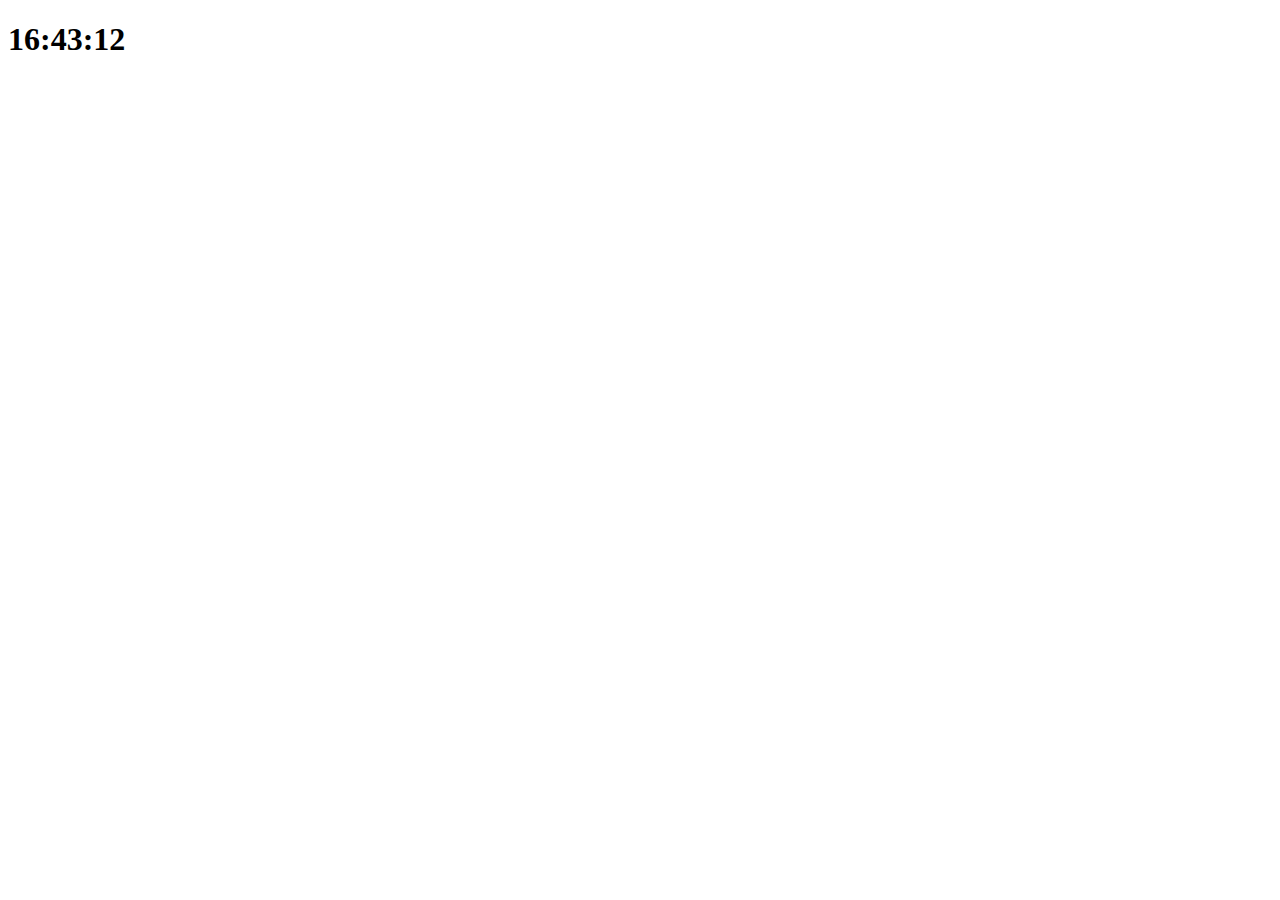
==== index.html @ 6a4a5283 "시계 생성" ====
<!DOCTYPE html>
<html lang="ko">
<head>
    <meta charset="UTF-8">
    <meta name="viewport" content="width=device-width, initial-scale=1.0">
    <link rel="stylesheet" href="style.css">
    <title>Momentom</title>
</head>
<body>
    <div class="js-clock">
        <h1>00:00:00</h1>
    </div>
    <script src="clock.js"></script>
</body>
</html>
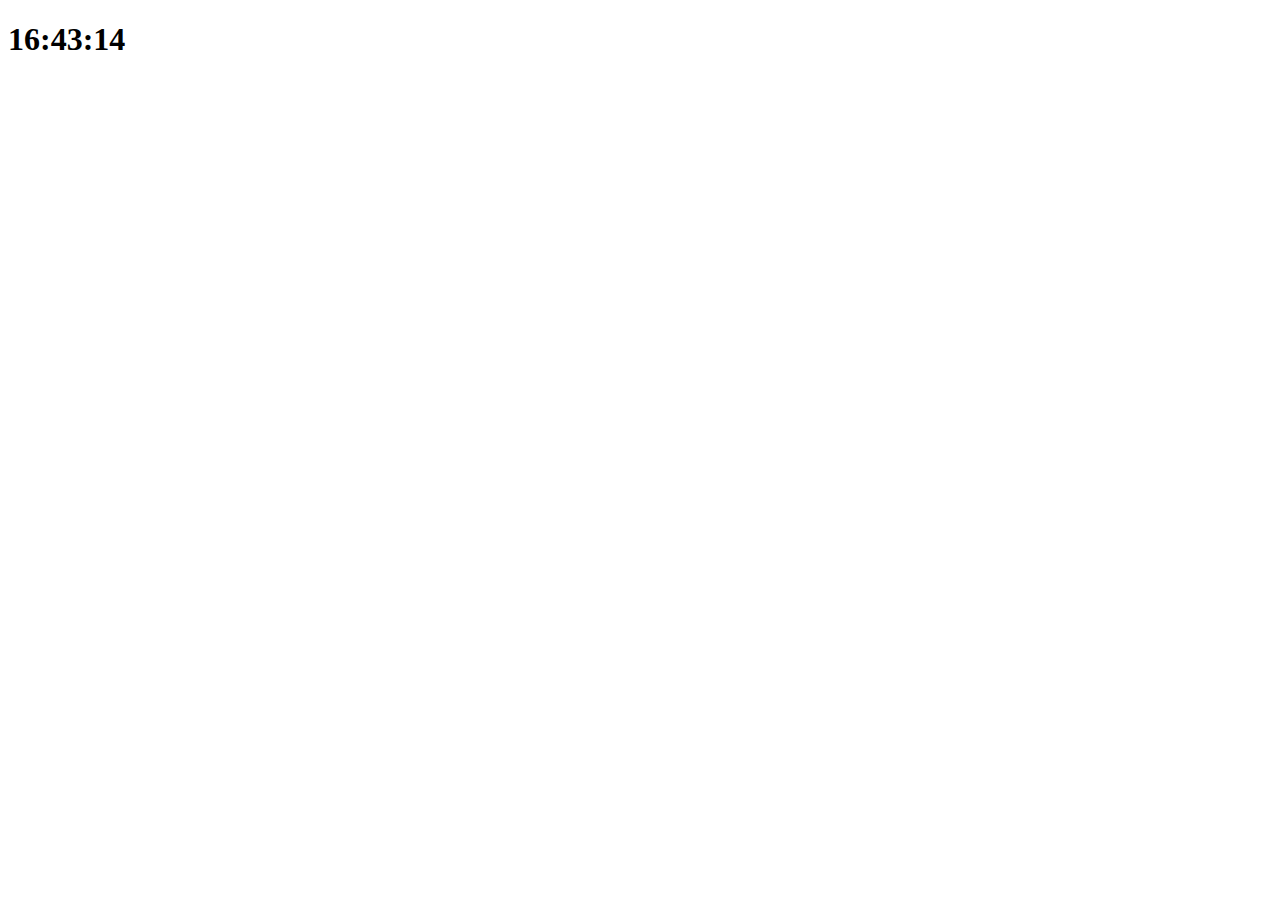
==== commit 674de02b: "LOCALSTORAGE 연동" ====
--- a/index.html
+++ b/index.html
@@ -10,6 +10,11 @@
     <div class="js-clock">
         <h1>00:00:00</h1>
     </div>
+    <form class="js-form form">
+        <input type="text" placeholder="What is your name?" />
+    </form>
+    <h4 class="js-greetings greetings"></h4>
     <script src="clock.js"></script>
+    <script src="gretting.js"></script>
 </body>
 </html>--- a/style.css
+++ b/style.css
@@ -0,0 +1,8 @@
+.form,
+.greetings {
+    display: none;
+}
+
+.showing {
+    display: block;
+}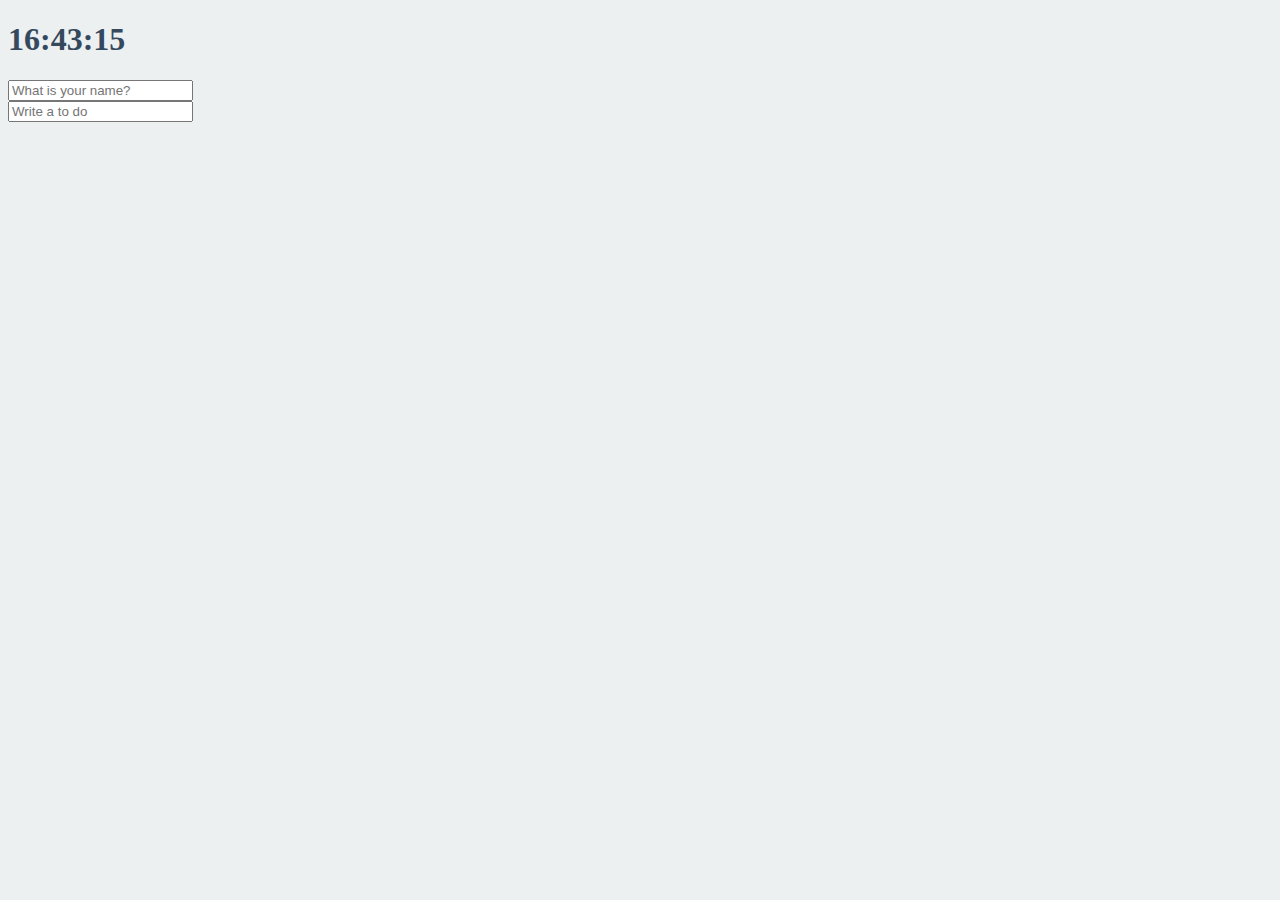
==== commit 1a43e679: "Delete ToDoList" ====
--- a/index.html
+++ b/index.html
@@ -14,7 +14,13 @@
         <input type="text" placeholder="What is your name?" />
     </form>
     <h4 class="js-greetings greetings"></h4>
+    <form class="js-toDoForm">
+        <input type="text" placeholder="Write a to do" />
+    </form>
+    <ul class="js-toDoList">
+    </ul>
     <script src="clock.js"></script>
     <script src="gretting.js"></script>
+    <script src="todo.js"></script>
 </body>
 </html>--- a/style.css
+++ b/style.css
@@ -1,3 +1,12 @@
+.btn {
+    cursor: pointer;
+}
+
+body {
+    color: #34495e;
+    background-color: #ecf0f1;
+}
+
 .form,
 .greetings {
     display: none;
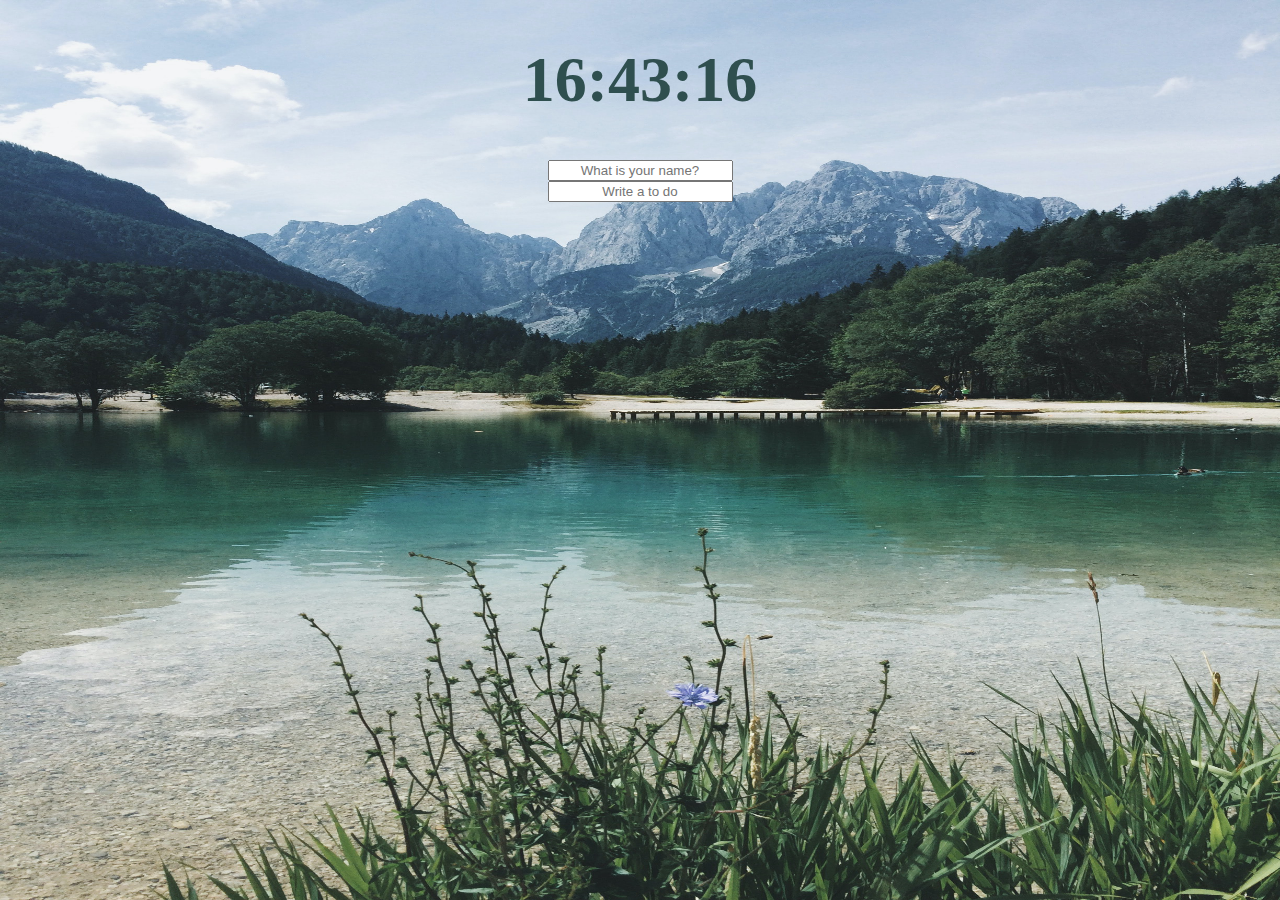
==== commit 944e07f4: "add the image in background" ====
--- a/index.html
+++ b/index.html
@@ -14,13 +14,14 @@
         <input type="text" placeholder="What is your name?" />
     </form>
     <h4 class="js-greetings greetings"></h4>
-    <form class="js-toDoForm">
+    <form class="js-toDoForm todoform">
         <input type="text" placeholder="Write a to do" />
     </form>
-    <ul class="js-toDoList">
+    <ul class="js-toDoList todolist">
     </ul>
     <script src="clock.js"></script>
     <script src="gretting.js"></script>
     <script src="todo.js"></script>
+    <script src="bg.js"></script>
 </body>
 </html>--- a/style.css
+++ b/style.css
@@ -3,7 +3,7 @@
 }
 
 body {
-    color: #34495e;
+    color: darkslategrey;
     background-color: #ecf0f1;
 }
 
@@ -12,6 +12,60 @@
     display: none;
 }
 
+.form {
+    text-align: center;
+}
+.form input {
+    text-align: center;
+}
+
 .showing {
     display: block;
-}+}
+
+h1 {
+    text-align: center;
+    font-size: 4rem;
+}
+
+.greetings {
+    text-align: center;
+    font-size: 2rem;
+    border-bottom: darkslategrey 3px solid;
+}
+
+.todoform {
+    display: flex;
+    justify-content: center;
+}
+
+.todoform input{
+    text-align: center;
+}
+
+.todolist {
+    display: flex;
+    list-style: none;
+    color: black;
+    font-size: 2rem;
+    flex-direction: column;
+    align-items: center;
+}
+
+@keyframes fadeIn{
+    from{
+        opacity: 0;
+    } to{
+        opacity: 1;
+    }
+}
+
+.bgImage {
+    position: absolute;
+    top: 0;
+    left: 0;
+    width: 100%;
+    height: 100%;
+    z-index: -1;
+    animation: fadeIn .5s linear;
+}
